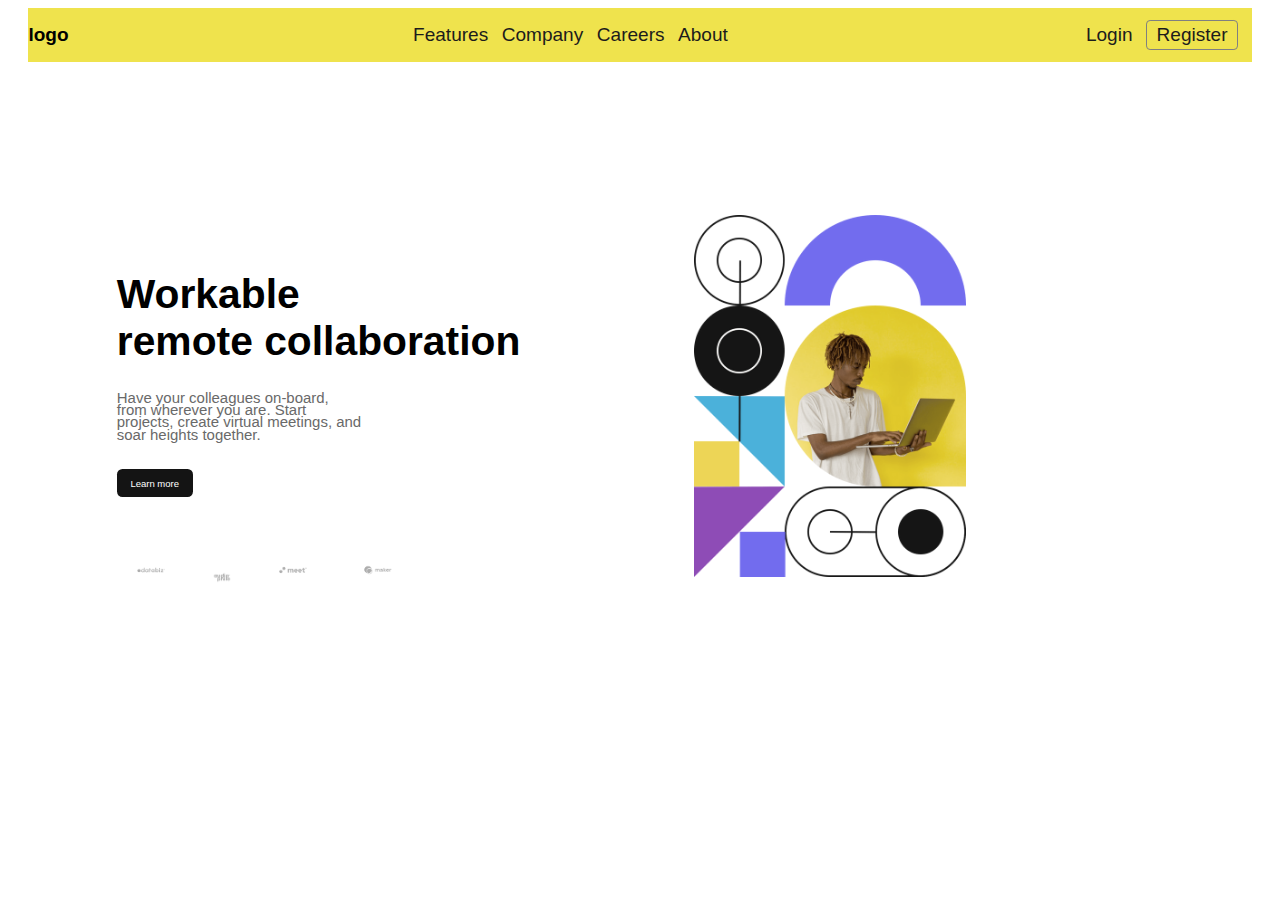
==== index.html @ 9e8b3c8d "initial commit" ====
<!DOCTYPE html>
<html lang="en">
<head>
    <meta charset="UTF-8">
    <meta http-equiv="X-UA-Compatible" content="IE=edge">
    <meta name="viewport" content="width=device-width, initial-scale=1.0">
    <title>Landing Page</title>
    <link rel="stylesheet" href="style.css">
</head>
<body>
    <nav>
       
        <h2 class="logo">logo</h2>
        <ul class="menu-items">
            <li>Features</li>
            <li>Company</li>
            <li>Careers</li>
            <li>About</li>
        </ul>

        <ul class="cta-btns">
            <li>Login</li>
            <li>Register</li>
        </ul>
    </nav>

    <main>
        <section id="text-side">
            <h1>Workable <br /> remote collaboration</h1>
            <p>Have your colleagues on-board, from wherever you are. Start projects, create virtual meetings, and soar heights together.</p>
            <button>Learn more</button>
            <div class="clients-logos">
                <img src="images/client-databiz.png" alt="client databiz">
                <img src="images/client-audiophile.png" alt="client databiz">
                <img src="images/client-meet.png" alt="client databiz">
                <img src="images/client-maker.png" alt="client databiz">
            </div>
        </section>

        <section id="img-side">
            <img class="deskop-img" src="images/image-hero-desktop.png" alt="hero desktop image">
            <!-- <img class="mobile-img" src="images/image-hero-mobile.png" alt="hero desktop image"> -->
        </section>
    </main>
    
</body>
</html>
---- style.css ----
* {
    font-family: sans-serif;
    font-size: 0.85rem;
}

.logo {
    font-size: 1.4rem;
}

nav {
    justify-content: space-between;
    margin: 0 1.5rem 1.5rem 1.5rem;
    background-color:#EFE34D;
}

nav,
.cta-btns,
.menu-items {
    display: flex;
    align-items: center;
}

.cta-btns li,
.menu-items li {
    font-size: 1.4rem;
    margin-right: 1rem;
    color: hsl(0, 0%, 11%);
}

.cta-btns li:nth-last-child(1) {
    border: 1px solid gray;
    padding: 0.2rem 0.7rem;
    border-radius: 0.3rem;
}

li {
    list-style: none;
    
}

.clients-logos {
    margin-top: 4rem;
}

.clients-logos img {
    width: 5rem;
    margin-right: 1rem;
}

.clients-logos img:nth-child(2) {
    width: 3rem;
}

main {
    display: grid;
    grid-template-columns: repeat(2, 1fr);
    align-items: center;
    justify-content: center;
    margin-left: 8rem;
    height: 70vh;
}

main h1 {
    font-size: 3rem;
}

main p {
    font-size: 1.1rem;
    width: 18rem;
    color: hsl(0, 0%, 41%);
    line-height: 0.9rem;
}

main button {
    background-color: hsl(0, 0%, 8%);
    color: #fff;
    border: none;
    font-size: 0.7rem;
    padding: 0.6rem 1rem;
    border-radius: 0.4rem;
    margin-top: 1rem;
}

#text-side {
    margin-top: 3rem;
}

#img-side img {
    width: 20rem;
}

/* Media Queries */
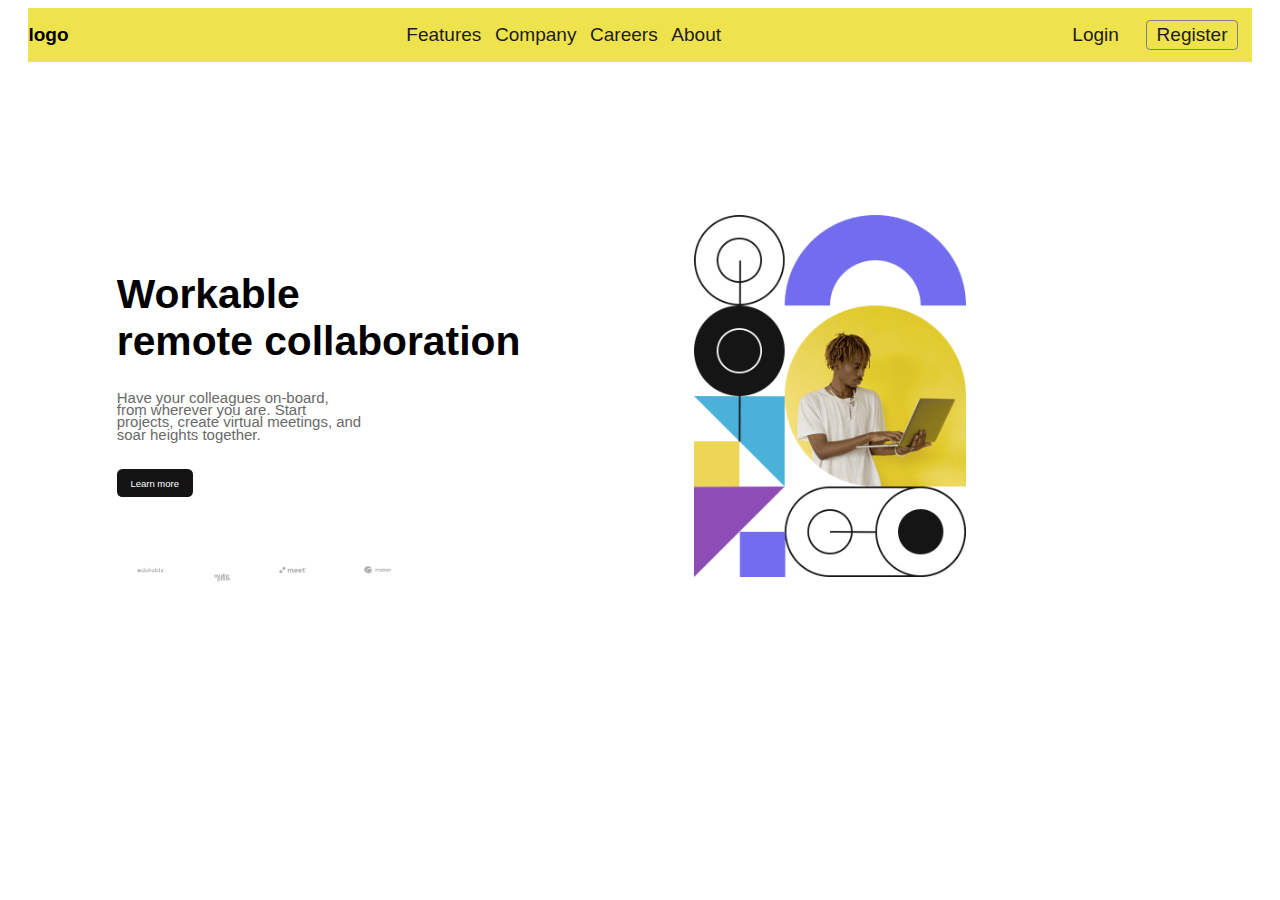
==== commit 3dfb01f2: "Added a Login Page" ====
--- a/index.html
+++ b/index.html
@@ -19,8 +19,8 @@
         </ul>
 
         <ul class="cta-btns">
-            <li>Login</li>
-            <li>Register</li>
+            <li><a href="login.html">Login</a></li>
+            <li>Register </li>
         </ul>
     </nav>
 
--- a/style.css
+++ b/style.css
@@ -21,10 +21,12 @@
 }
 
 .cta-btns li,
+.cta-btns li a,
 .menu-items li {
     font-size: 1.4rem;
     margin-right: 1rem;
     color: hsl(0, 0%, 11%);
+    text-decoration: none;
 }
 
 .cta-btns li:nth-last-child(1) {
